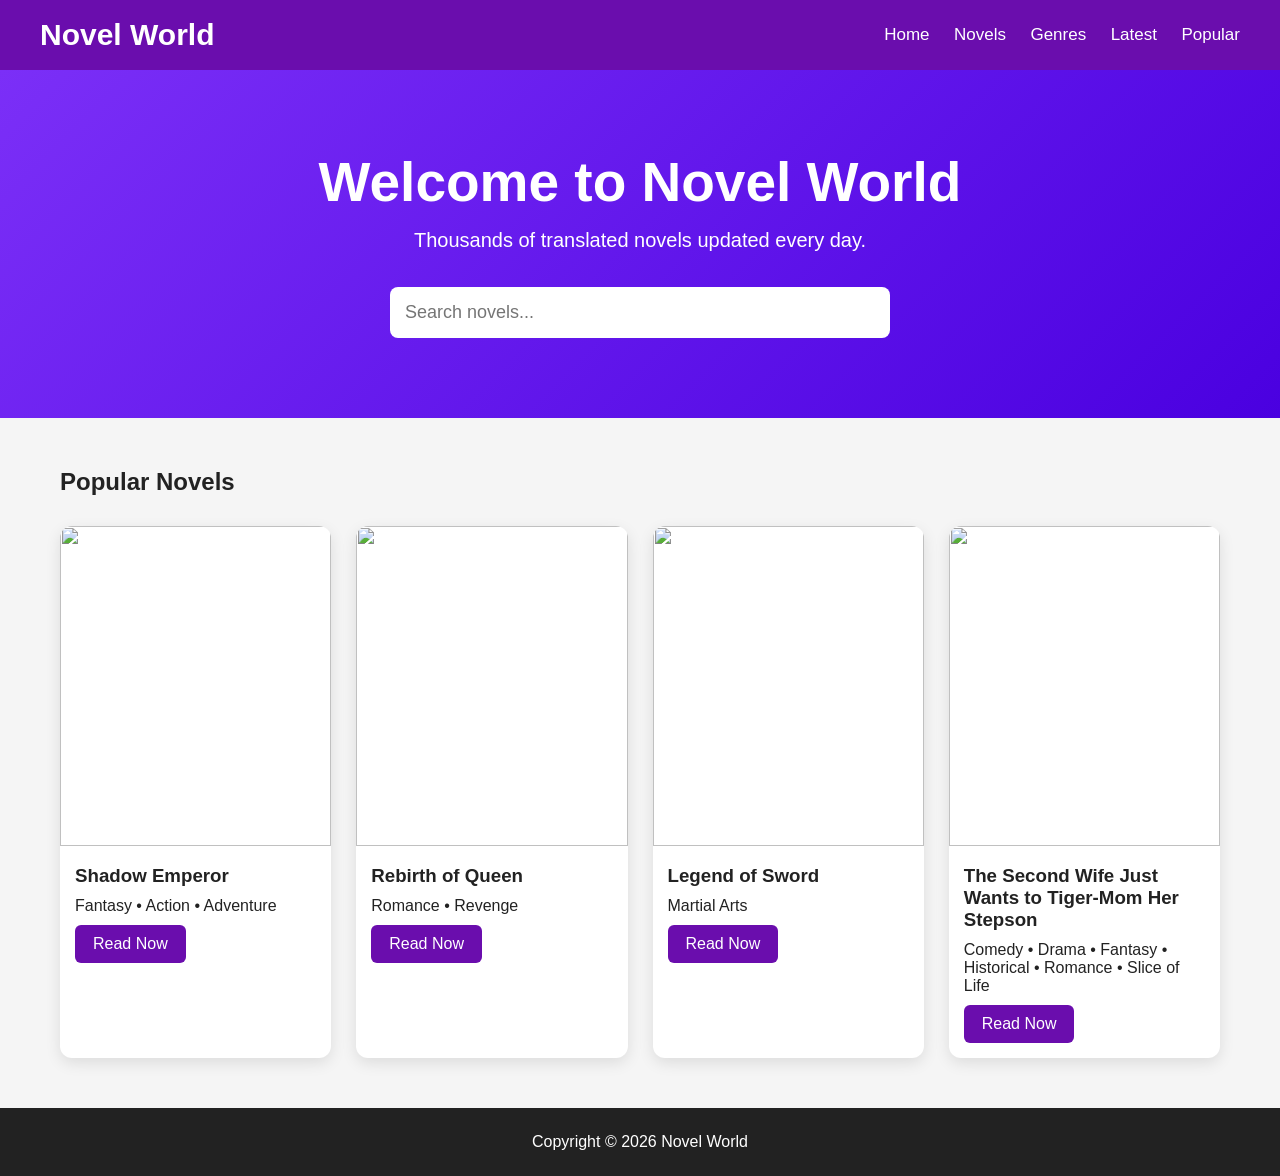
==== index.html @ f36ea6a4 "Update index.html" ====
<!DOCTYPE html>
<html lang="en">

<head>

<meta charset="UTF-8">

<meta name="viewport" content="width=device-width, initial-scale=1.0">

<title>Novel World</title>

<link rel="stylesheet" href="style.css">

</head>

<body>

<header>

<nav>

<div class="logo">
Novel World
</div>

<div class="menu">

<a href="#">Home</a>

<a href="#">Novels</a>

<a href="#">Genres</a>

<a href="#">Latest</a>

<a href="#">Popular</a>

</div>

</nav>

</header>

<section class="hero">

<h1>Welcome to Novel World</h1>

<p>Thousands of translated novels updated every day.</p>

<div class="search">

<input type="text" placeholder="Search novels...">

</div>

</section>

<section class="section">

<h2>Popular Novels</h2>

<div class="grid">

<div class="card">

<img src="https://picsum.photos/300/420?1">

<div class="card-content">

<h3>Shadow Emperor</h3>

<p>Fantasy • Action • Adventure</p>

<a href="novel.html" class="read-btn">Read Now</a>
  
</div>

</div>
  
<div class="card">

<img src="https://picsum.photos/300/420?2">

<div class="card-content">

<h3>Rebirth of Queen</h3>

<p>Romance • Revenge</p>

<a href="#" class="read-btn">Read Now</a>

</div>

</div>

<div class="card">

<img src="https://picsum.photos/300/420?3">

<div class="card-content">

<h3>Legend of Sword</h3>

<p>Martial Arts</p>

<a href="#" class="read-btn">Read Now</a>

</div>

</div>
  
 <div class="card">

<img src="https://encrypted-tbn1.gstatic.com/images?q=tbn:ANd9GcQIyr1Misto6RU5pHQWe1TMLjKcm5yirQSL8SN8SElllUvUqhQ7">

<div class="card-content">

<h3>The Second Wife Just Wants to Tiger-Mom Her Stepson</h3>
  
<p>Comedy • Drama • Fantasy • Historical • Romance • Slice of Life</p>

<a href="#" class="read-btn">Read Now</a>

</div>

</div> 

</div>

</section>

<footer>
  
<script src="app.js"></script>

Copyright © 2026 Novel World

</footer>

</body>

</html>
---- style.css ----
*{
    margin:0;
    padding:0;
    box-sizing:border-box;
}

body{
    font-family:Arial,Helvetica,sans-serif;
    background:#f5f5f5;
    color:#222;
}

header{
    background:#6A0DAD;
    color:white;
    padding:18px 40px;
}

nav{
    display:flex;
    justify-content:space-between;
    align-items:center;
}

.logo{
    font-size:30px;
    font-weight:bold;
}

.menu a{
    color:white;
    text-decoration:none;
    margin-left:20px;
    font-size:17px;
}

.hero{
    text-align:center;
    padding:80px 20px;
    background:linear-gradient(135deg,#7b2ff7,#4a00e0);
    color:white;
}

.hero h1{
    font-size:55px;
}

.hero p{
    margin-top:15px;
    font-size:20px;
}

.search{
    margin-top:35px;
}

.search input{
    width:60%;
    max-width:500px;
    padding:15px;
    border:none;
    border-radius:8px;
    font-size:18px;
}

.section{
    max-width:1200px;
    margin:auto;
    padding:50px 20px;
}

.section h2{
    margin-bottom:30px;
}

.grid{
    display:grid;
    grid-template-columns:repeat(auto-fill,minmax(250px,1fr));
    gap:25px;
}

.card{
    background:white;
    border-radius:12px;
    overflow:hidden;
    box-shadow:0 5px 15px rgba(0,0,0,.1);
    transition:.3s;
}

.card:hover{
    transform:translateY(-5px);
}

.card img{
    width:100%;
    height:320px;
    object-fit:cover;
}

.card-content{
    padding:15px;
}

.card-content h3{
    margin-bottom:10px;
}

.read-btn{
    display:inline-block;
    margin-top:10px;
    background:#6A0DAD;
    color:white;
    padding:10px 18px;
    border-radius:6px;
    text-decoration:none;
}

footer{
    background:#222;
    color:white;
    text-align:center;
    padding:25px;
}
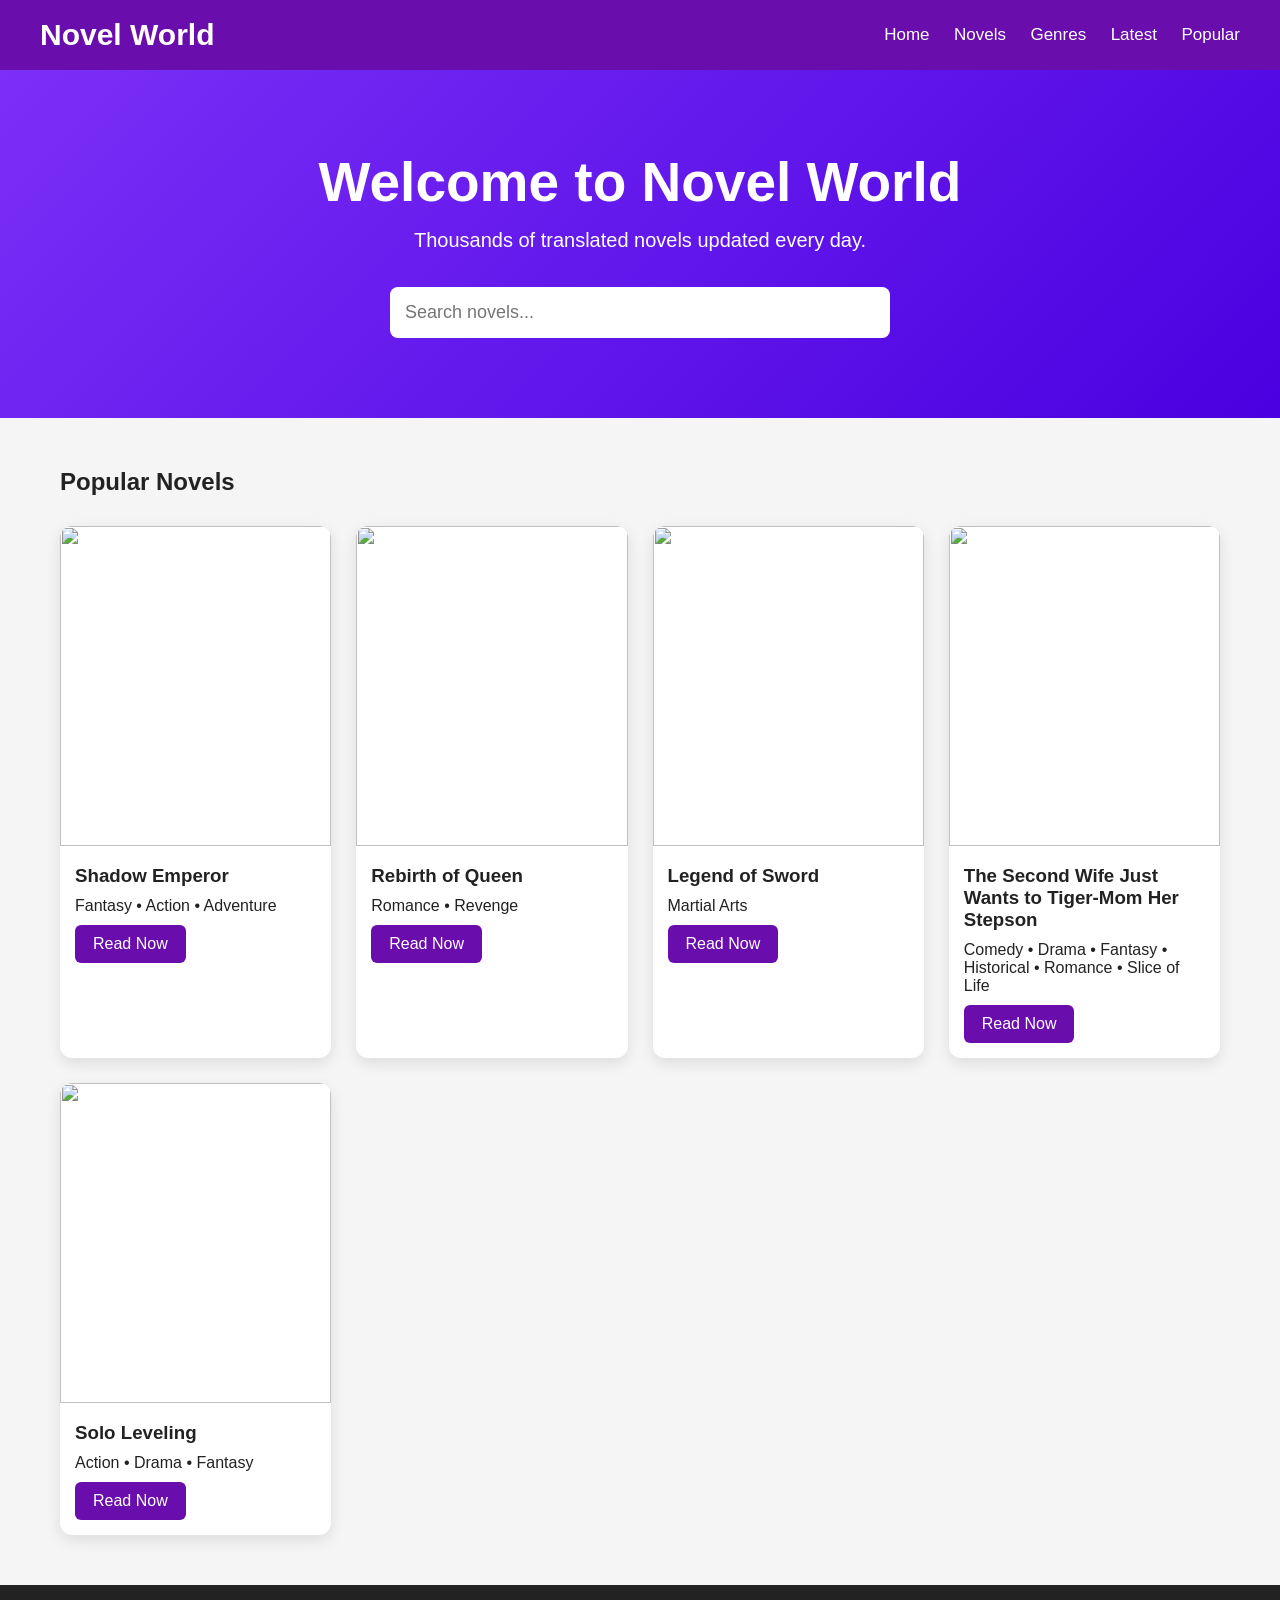
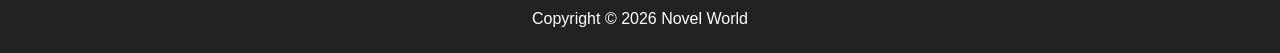
==== commit 14b5a96a: "Update index.html" ====
--- a/index.html
+++ b/index.html
@@ -125,6 +125,22 @@
 
 </div> 
 
+ <div class="card">
+
+<img src="https://encrypted-tbn0.gstatic.com/images?q=tbn:ANd9GcR916mjPxXlrDhK9-bjz-lsN33zVMvQazgwjg_TM1zuXg&s=10">
+
+<div class="card-content">
+
+<h3>Solo Leveling</h3>
+  
+<p>Action • Drama • Fantasy </p>
+
+<a href="#" class="read-btn">Read Now</a>
+  
+</div>
+   
+</div> 
+  
 </div>
 
 </section>
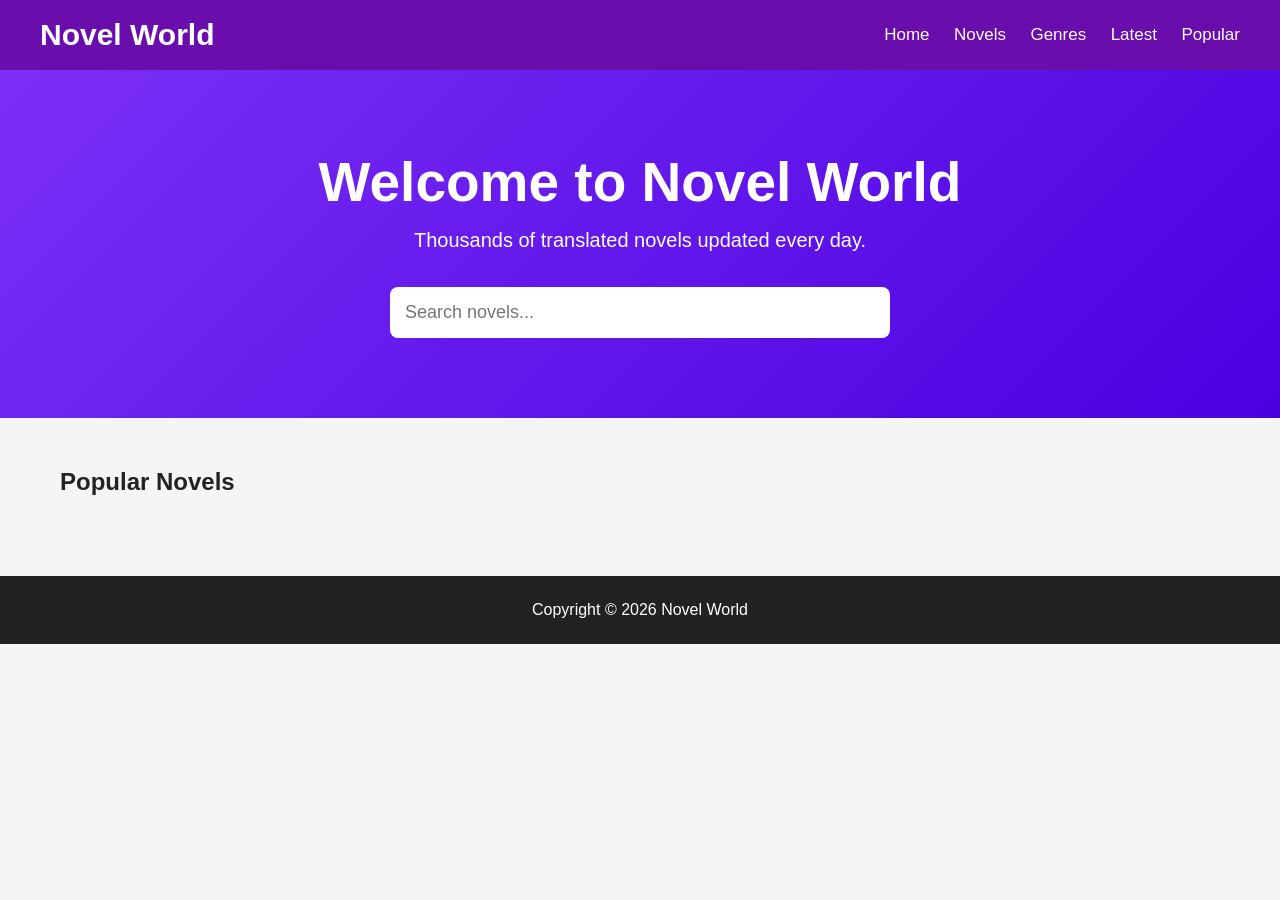
==== commit 6a6f2507: "Update index.html" ====
--- a/index.html
+++ b/index.html
@@ -9,8 +9,8 @@
 
 <title>Novel World</title>
 
-<link rel="stylesheet" href="style.css">
-
+<link rel="stylesheet" href="css/style.css">
+  
 </head>
 
 <body>
@@ -59,84 +59,8 @@
 
 <h2>Popular Novels</h2>
 
-<div class="grid">
+<div class="grid" id="novels-container">
 
-<div class="card">
-
-<img src="https://picsum.photos/300/420?1">
-
-<div class="card-content">
-
-<h3>Shadow Emperor</h3>
-
-<p>Fantasy • Action • Adventure</p>
-
-<a href="novel.html" class="read-btn">Read Now</a>
-  
-</div>
-
-</div>
-  
-<div class="card">
-
-<img src="https://picsum.photos/300/420?2">
-
-<div class="card-content">
-
-<h3>Rebirth of Queen</h3>
-
-<p>Romance • Revenge</p>
-
-<a href="#" class="read-btn">Read Now</a>
-
-</div>
-
-</div>
-
-<div class="card">
-
-<img src="https://picsum.photos/300/420?3">
-
-<div class="card-content">
-
-<h3>Legend of Sword</h3>
-
-<p>Martial Arts</p>
-
-<a href="#" class="read-btn">Read Now</a>
-
-</div>
-
-</div>
-  
- <div class="card">
-
-<img src="https://encrypted-tbn1.gstatic.com/images?q=tbn:ANd9GcQIyr1Misto6RU5pHQWe1TMLjKcm5yirQSL8SN8SElllUvUqhQ7">
-
-<div class="card-content">
-
-<h3>The Second Wife Just Wants to Tiger-Mom Her Stepson</h3>
-  
-<p>Comedy • Drama • Fantasy • Historical • Romance • Slice of Life</p>
-
-<a href="#" class="read-btn">Read Now</a>
-
-</div>
-
-</div> 
-
- <div class="card">
-
-<img src="https://encrypted-tbn0.gstatic.com/images?q=tbn:ANd9GcR916mjPxXlrDhK9-bjz-lsN33zVMvQazgwjg_TM1zuXg&s=10">
-
-<div class="card-content">
-
-<h3>Solo Leveling</h3>
-  
-<p>Action • Drama • Fantasy </p>
-
-<a href="#" class="read-btn">Read Now</a>
-  
 </div>
    
 </div> 
@@ -147,8 +71,8 @@
 
 <footer>
   
-<script src="app.js"></script>
-
+<script src="js/app.js"></script>
+  
 Copyright © 2026 Novel World
 
 </footer>
--- a/css/style.css
+++ b/css/style.css
@@ -0,0 +1,123 @@
+*{
+    margin:0;
+    padding:0;
+    box-sizing:border-box;
+}
+
+body{
+    font-family:Arial,Helvetica,sans-serif;
+    background:#f5f5f5;
+    color:#222;
+}
+
+header{
+    background:#6A0DAD;
+    color:white;
+    padding:18px 40px;
+}
+
+nav{
+    display:flex;
+    justify-content:space-between;
+    align-items:center;
+}
+
+.logo{
+    font-size:30px;
+    font-weight:bold;
+}
+
+.menu a{
+    color:white;
+    text-decoration:none;
+    margin-left:20px;
+    font-size:17px;
+}
+
+.hero{
+    text-align:center;
+    padding:80px 20px;
+    background:linear-gradient(135deg,#7b2ff7,#4a00e0);
+    color:white;
+}
+
+.hero h1{
+    font-size:55px;
+}
+
+.hero p{
+    margin-top:15px;
+    font-size:20px;
+}
+
+.search{
+    margin-top:35px;
+}
+
+.search input{
+    width:60%;
+    max-width:500px;
+    padding:15px;
+    border:none;
+    border-radius:8px;
+    font-size:18px;
+}
+
+.section{
+    max-width:1200px;
+    margin:auto;
+    padding:50px 20px;
+}
+
+.section h2{
+    margin-bottom:30px;
+}
+
+.grid{
+    display:grid;
+    grid-template-columns:repeat(auto-fill,minmax(250px,1fr));
+    gap:25px;
+}
+
+.card{
+    background:white;
+    border-radius:12px;
+    overflow:hidden;
+    box-shadow:0 5px 15px rgba(0,0,0,.1);
+    transition:.3s;
+}
+
+.card:hover{
+    transform:translateY(-5px);
+}
+
+.card img{
+    width:100%;
+    height:320px;
+    object-fit:cover;
+}
+
+.card-content{
+    padding:15px;
+}
+
+.card-content h3{
+    margin-bottom:10px;
+}
+
+.read-btn{
+    display:inline-block;
+    margin-top:10px;
+    background:#6A0DAD;
+    color:white;
+    padding:10px 18px;
+    border-radius:6px;
+    text-decoration:none;
+}
+
+footer{
+    background:#222;
+    color:white;
+    text-align:center;
+    padding:25px;
+}
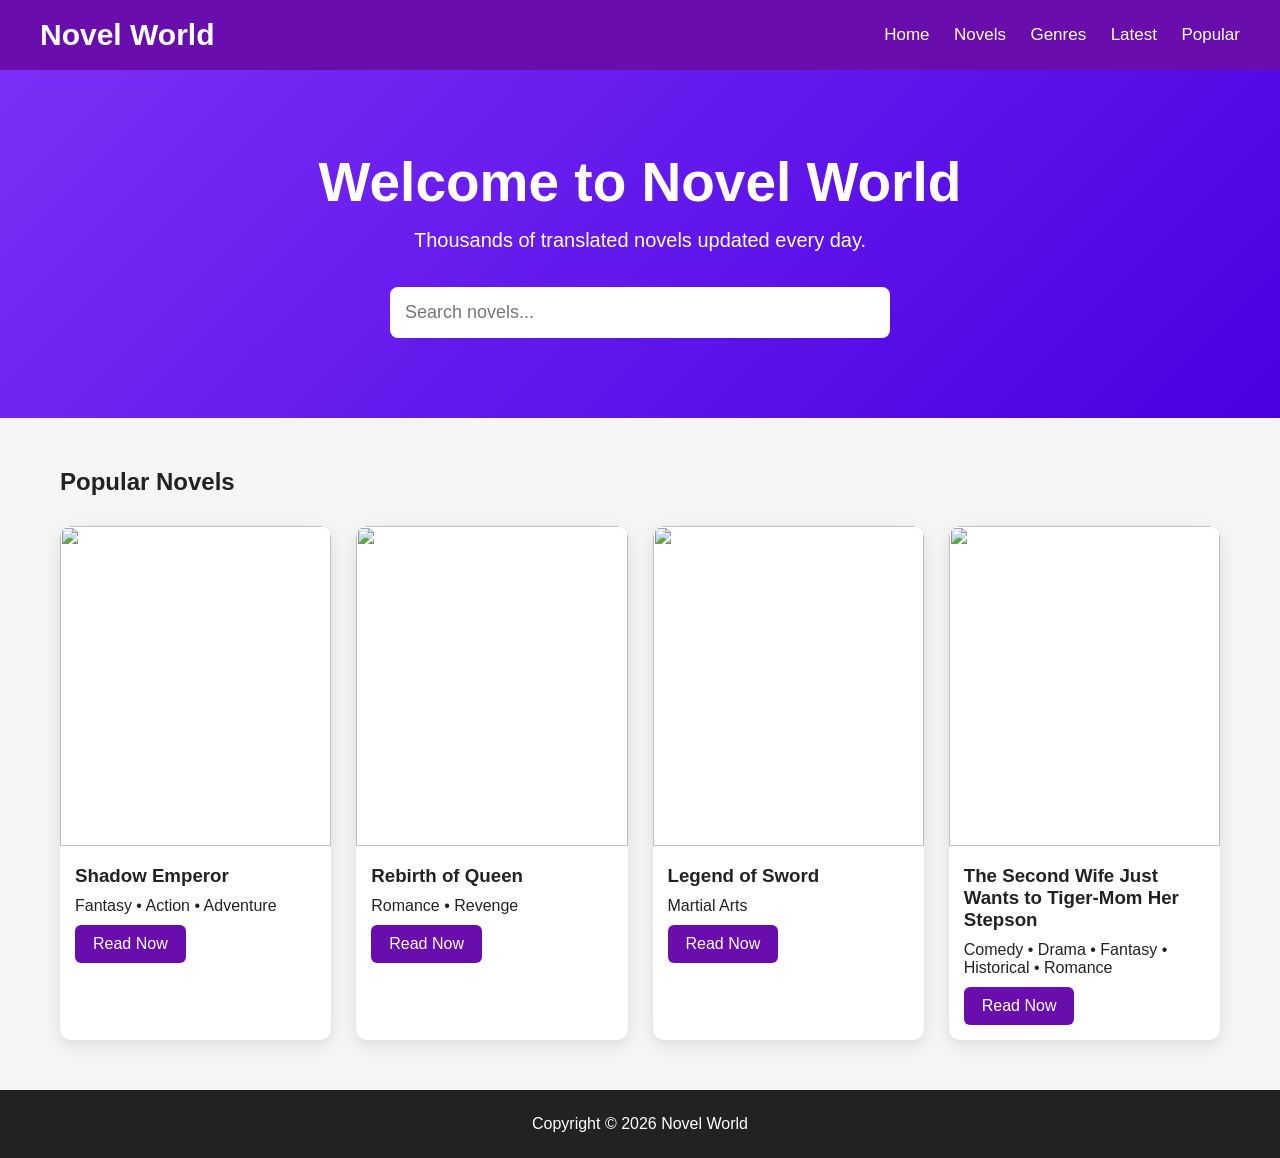
==== commit 4c127cee: "Update index.html" ====
--- a/index.html
+++ b/index.html
@@ -71,6 +71,7 @@
 
 <footer>
   
+<script src="js/data/novels.js"></script>
 <script src="js/app.js"></script>
   
 Copyright © 2026 Novel World
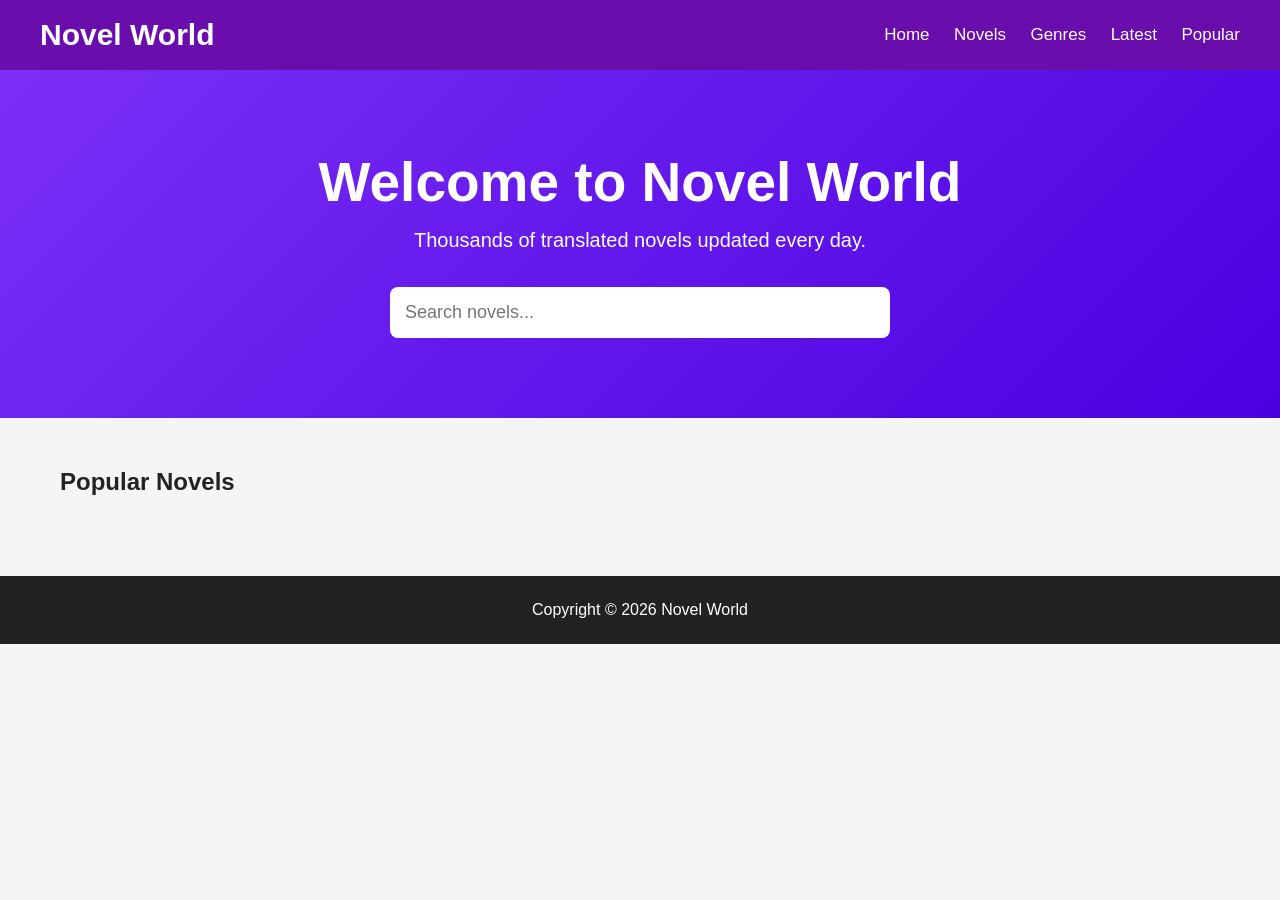
==== commit 7dc6634a: "Update index.html" ====
--- a/index.html
+++ b/index.html
@@ -49,8 +49,8 @@
 
 <div class="search">
 
-<input type="text" placeholder="Search novels...">
-
+<input type="text" id="search" name="search" placeholder="Search novels...">
+  
 </div>
 
 </section>
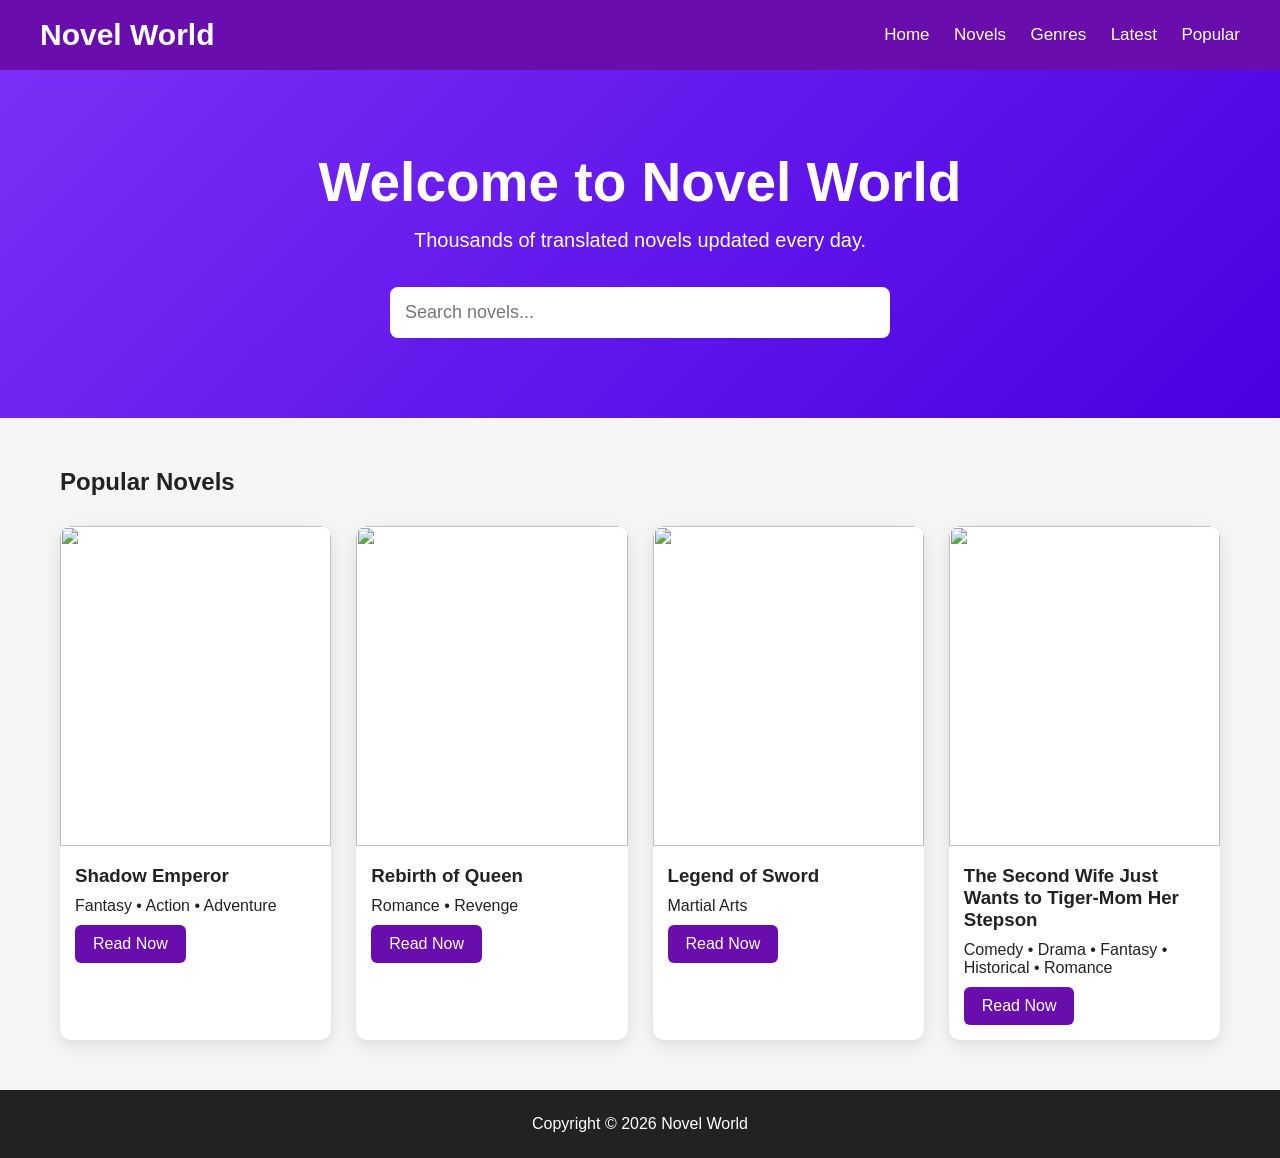
==== commit e3b0deb9: "Update index.html" ====
--- a/index.html
+++ b/index.html
@@ -63,10 +63,6 @@
 
 </div>
    
-</div> 
-  
-</div>
-
 </section>
 
 <footer>
